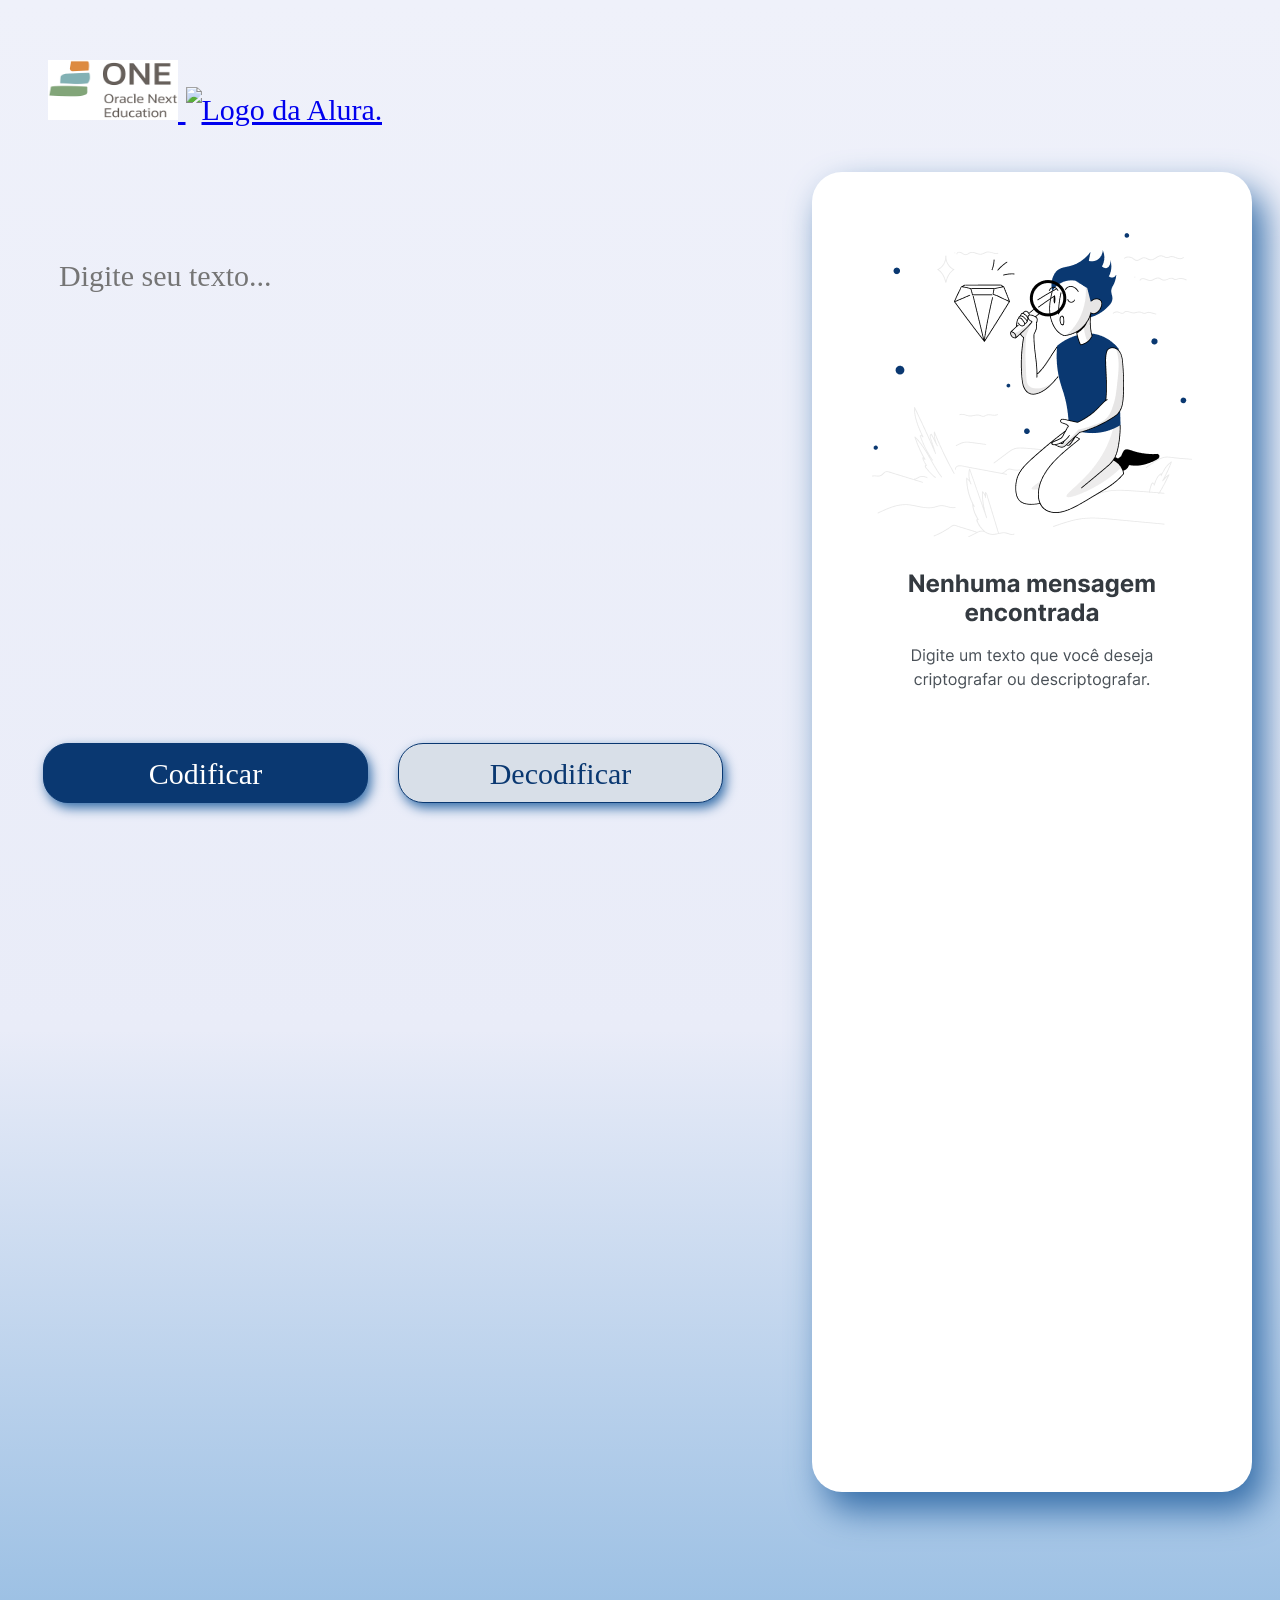
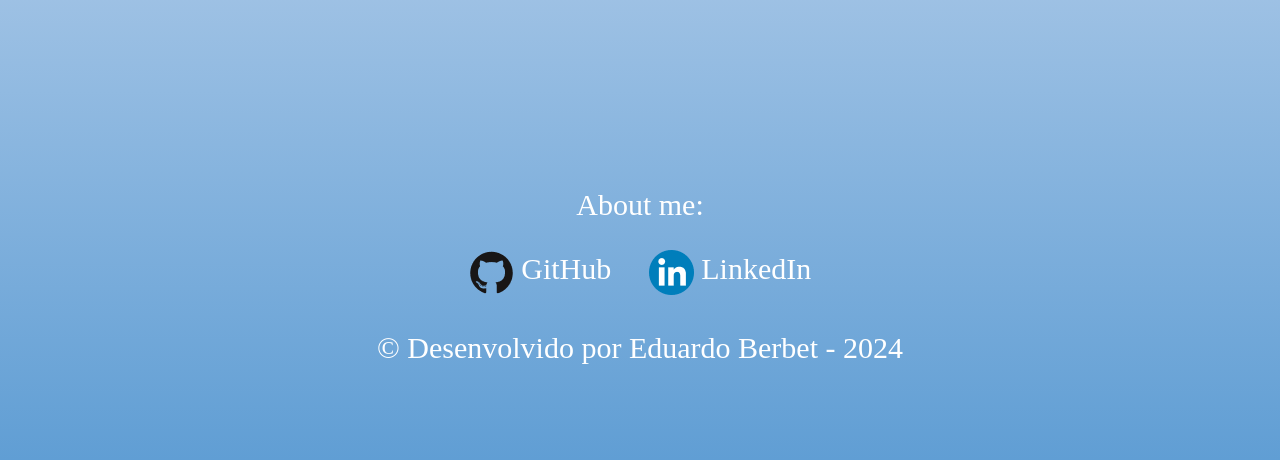
==== index.html @ 5dc01e23 "Add files via upload" ====
<!DOCTYPE html>
<html lang="pt-br">
    <head>
        <meta charset="UTF-8">
        <meta http-equiv="X-UA-Compatible" content="IE=edge">
        <meta name="viewport" content="width=device-width, initial-scale=1.0">
        <meta name="description" content="Codificador e decodificador de texto. Este site foi um challenge do programa ONE 
        (Oracle Next Education), Turma 6, desenvolvido para aprimorar os conhecimentos em lógica de programação, HTML, CSS e JavaScript.">


        <title>Codificador de texto</title>
        <link rel="icon" href="keys-icon.ico" type="image/x-icon">


        <link rel="stylesheet" href="css/reset.css">
        <link rel="stylesheet" href="css/style.css">

        <link rel="preconnect" href="https://fonts.googleapis.com">
        <link rel="preconnect" href="https://fonts.gstatic.com" crossorigin>
        <link href="https://fonts.googleapis.com/css2?family=Montserrat:wght@300&display=swap" rel="stylesheet">
    </head>

    <body>
        <header>
            <h1>
                <a href="index.html" title="Home">
                    <img src="img/oracle.png" alt="Logo da Oracle." width="130" height="60" id="logo">
                    <img src="img/logo-alura.png" alt="Logo da Alura." width="120" height="50" id="logo">
                </a>
            </h1>     
        </header>
        <main class="main">
            <section>
                <textarea class="input-texto" cols="40" rows="9" placeholder="Digite seu texto..."></textarea>

                <div class="informacao">
                    <ul class="mensagens-erro"></ul>
                </div>

                <div class="botoes">
                    <button type="button" class="btn-codificar">Codificar</button>
                    <button type="button" class="btn-decodificar">Decodificar</button>
                </div>
            </section>

            <section class="container">
                <textarea class="resultado" cols="16" rows="11" placeholder=" " readonly></textarea>
                <button type="button" class="invisivel btn-copiar">Copiar</button>
            </section>
        </main>

        <footer>
            <div class="redes">
                <p>About me: </p>
            
            <a href="https://github.com/eduberbet" title="Eduardo | GitHub" target="_blank">            
                <img src="img/logo-github.png" alt="Logo do GitHub em formato circular."
                width="45" height="45" id="github">
                GitHub
            </a>
             <a href="https://www.linkedin.com/in/eduberbet/" title="Eduardo Berbet de Alcantara | LinkedIn" target="_blank">
                <img src="img/logo-linkedin.png" alt="Logo do LinkedIn em formato circular"
                width="45" height="45" id="linkedin">
                LinkedIn
            </a>
            </div>
            
            <div class="credito">
                <p>&#169; Desenvolvido por Eduardo Berbet - 2024</p>
            </div>
        </footer>

        <script src="js/criptografia.js"></script>
        <script src="js/valida.js"></script>
        <script src="js/copiar.js"></script>
    </body>
</html>
---- css/style.css ----
*, footer {
    font-family: 'Comic Sans MS';
    font-weight: 300;
    font-size: 30px;
    line-height: 1.5;
}
body {
    background: linear-gradient(#eff1fa, #e9ecf8, #609ed4);
}
header {
    display: flex;
    flex-direction: column;
    margin: 40px 0 0 40px;
}
h1:hover {
    transition: 0.2s;
    opacity: 50%;
}
.main {
    display: flex;
    justify-content: space-around;
}
textarea {
    resize: none;
}
.input-texto {
    margin-top: 85px;
    margin-left: 15px;
    background-color: transparent;
    border-color: transparent;
    border-radius: 30px;
    padding: 0.5rem;
}
.informacao {
    margin-left: 15px;
}
.mensagens-erro li::before {
    content: url(../img/exclamation.png);
    width: 16px;
    height: 17px;
    vertical-align: middle;
}
.mensagens-erro li {
    font-size: 20px;
    margin-left: 25px;
}
.botoes {
    display: flex;
    flex-direction: row;
    margin-top: 57px;
    margin-left: 15px;
}
button {
    width: 325px;
    height: 60px;
    border: 1px solid #0a3871;
    border-radius: 25px;
    cursor: pointer;
    box-shadow: 3px 5px 12px #356ea9;
}
button:hover {
    transition: 0.5s;
    transform: scale(1.1);
    opacity: 80%;
}
.btn-codificar {
    background-color: #0a3871;
    color: white;
}
.btn-decodificar {
    margin-left: 30px;
    background-color: #d8dfe8;
    color: #0a3871;
}
.container {
    background-color: white;
    margin: 20px 0;
    border-radius: 30px;
    padding: 2rem;
    height: 40rem;
    text-align: center;
    box-shadow: 12px 18px 35px #356ea9;
}
.resultado {
    position: relative;
    border-color: transparent;
    border-radius: 30px;
    padding: 0.5rem;
}
.resultado:placeholder-shown {
    background-image: url(../img/resultado-bg.png);
    background-position: top;
    background-repeat: no-repeat;
}
.resultado:not(:placeholder-shown) {
    background-color: white;
}
.invisivel {
    display: none;
}
.btn-copiar {
    background-color: white;
    color: #0a3871;
}
footer {
    text-align: center;
    margin-top: 9rem;
    margin-bottom: 3rem;
}
.redes {
    display: inline;
    font-size: 20px;
    font-weight: bold;
    color: white;
}
.redes * {
    vertical-align: middle;
}
.redes p {
    margin-bottom: 15px;
}
.redes a {
    margin: 5px 15px;
    text-decoration: none;
    color: white;
}
.redes a:hover {
    transition: 0.5s;
    opacity: 70%;
    color: #0a3871;
}
.credito {
    font-size: 16px;
    font-weight: bold;
    color: white;
    margin-top: 15px;
}

@media screen and (max-width: 820px) {
    * {
        font-size: 20px;
    }
    header {
        display: block;
        margin: 35px 0 0 25px;
    }
    .main {
        display: inline;
        margin: 0 auto;
        text-align: center;
    }
    .input-texto {
        margin-top: 5rem;
        max-width: 80%;
        height: 20%;
    }
    .informacao {
        margin: 0 auto;
    }
    .mensagens-erro li {
        font-size: 18px;
        margin: 0 auto;
    }
    .botoes {
        display: inline;
        margin: 15px auto;
    }
    button {
        height: 50px;
        font-weight: bold;
    }
    button:hover {
        transition: 0.5;
        transform: none;
        opacity: 80%;
    }
    .btn-codificar, .btn-decodificar {
        width: 60%;
        margin: 15px auto;
    }
    .container {
        margin: 20px auto;
        width: 75%;
        height: 30%;
        padding: 1rem;
    }
    .resultado {
        width: 90%;
        height: 30%;
    }
    .resultado:placeholder-shown {
        background-image: url(../img/resultado-bg-mw480.png);
    }
    .btn-copiar {
        display: block;
        width: 80%;
        margin: 0 auto;
    }
    .invisivel {
        display: none;
    }
    footer {
        margin: 2rem auto;
    }
    .redes {
        font-size: 16px;
    }
    .redes p {
        margin-bottom: 10px;
    }
    .redes a {
        margin: 5px;
    }
    .credito {
        font-size: 14px;
        margin-top: 10px;
    }
}
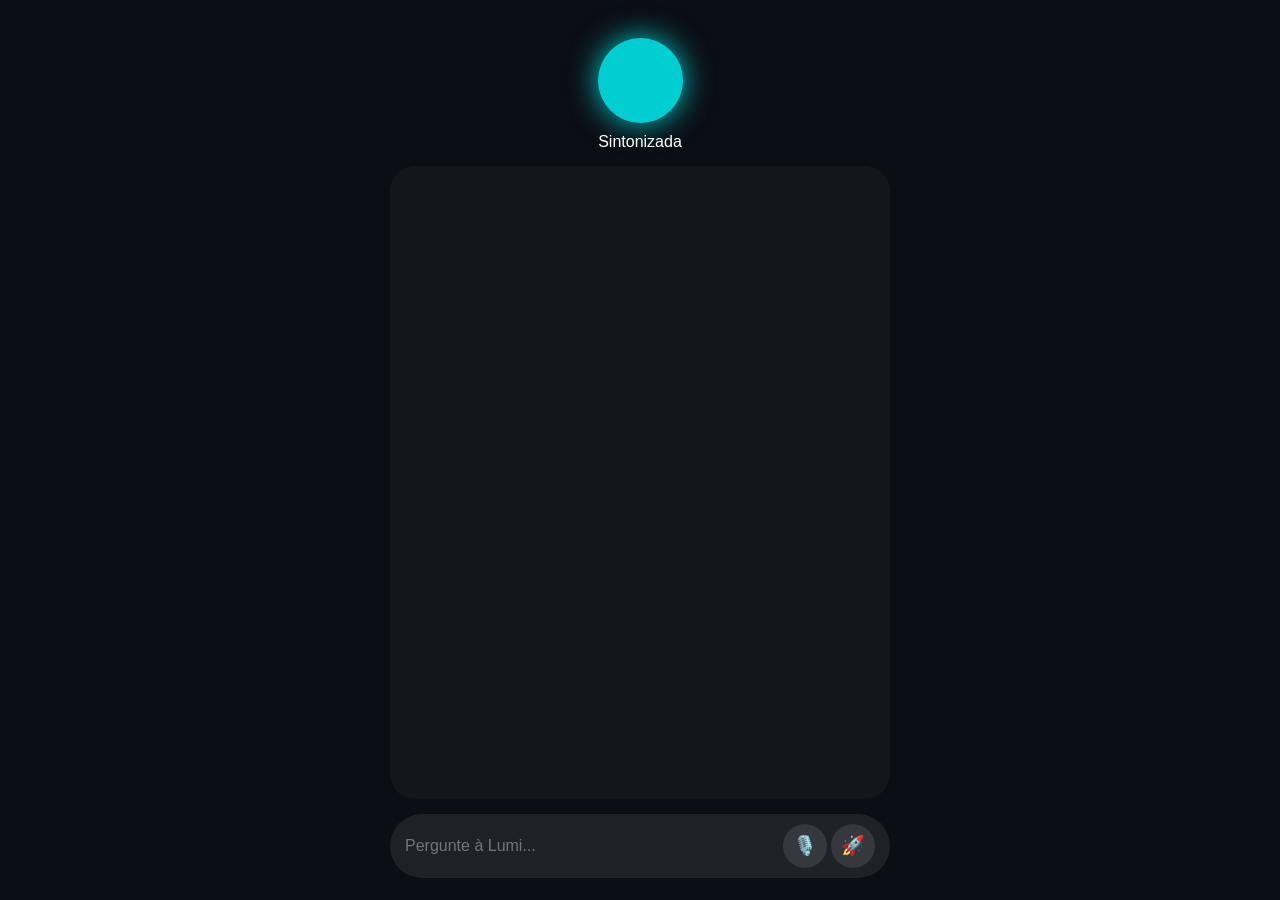
==== commit d921ed86: "Pocket Alpha 1.0" ====
--- a/index.html
+++ b/index.html
@@ -1,77 +1,37 @@
 <!DOCTYPE html>
 <html lang="pt-br">
-    <head>
-        <meta charset="UTF-8">
-        <meta http-equiv="X-UA-Compatible" content="IE=edge">
-        <meta name="viewport" content="width=device-width, initial-scale=1.0">
-        <meta name="description" content="Codificador e decodificador de texto. Este site foi um challenge do programa ONE 
-        (Oracle Next Education), Turma 6, desenvolvido para aprimorar os conhecimentos em lógica de programação, HTML, CSS e JavaScript.">
-
-
-        <title>Codificador de texto</title>
-        <link rel="icon" href="keys-icon.ico" type="image/x-icon">
-
-
-        <link rel="stylesheet" href="css/reset.css">
-        <link rel="stylesheet" href="css/style.css">
-
-        <link rel="preconnect" href="https://fonts.googleapis.com">
-        <link rel="preconnect" href="https://fonts.gstatic.com" crossorigin>
-        <link href="https://fonts.googleapis.com/css2?family=Montserrat:wght@300&display=swap" rel="stylesheet">
-    </head>
-
-    <body>
-        <header>
-            <h1>
-                <a href="index.html" title="Home">
-                    <img src="img/oracle.png" alt="Logo da Oracle." width="130" height="60" id="logo">
-                    <img src="img/logo-alura.png" alt="Logo da Alura." width="120" height="50" id="logo">
-                </a>
-            </h1>     
+<head>
+    <meta charset="UTF-8">
+    <meta name="viewport" content="width=device-width, initial-scale=1.0, maximum-scale=1.0, user-scalable=no">
+    <title>LUMI - Pinky Gold 5.2</title>
+    <link rel="stylesheet" href="style.css">
+</head>
+<body>
+    <div id="app">
+        <header id="lumi-header">
+            <div id="lumi-focus" class="lumi-off"></div>
+            <p id="lumi-status">Sintonizando...</p>
         </header>
-        <main class="main">
-            <section>
-                <textarea class="input-texto" cols="40" rows="9" placeholder="Digite seu texto..."></textarea>
-
-                <div class="informacao">
-                    <ul class="mensagens-erro"></ul>
-                </div>
-
-                <div class="botoes">
-                    <button type="button" class="btn-codificar">Codificar</button>
-                    <button type="button" class="btn-decodificar">Decodificar</button>
-                </div>
-            </section>
-
-            <section class="container">
-                <textarea class="resultado" cols="16" rows="11" placeholder=" " readonly></textarea>
-                <button type="button" class="invisivel btn-copiar">Copiar</button>
-            </section>
+        
+        <main id="chat-container">
+            <div id="messages"></div>
         </main>
 
-        <footer>
-            <div class="redes">
-                <p>About me: </p>
+        <footer class="input-area">
+            <input type="text" id="user-input" placeholder="Pergunte à Lumi..." autocomplete="off">
             
-            <a href="https://github.com/eduberbet" title="Eduardo | GitHub" target="_blank">            
-                <img src="img/logo-github.png" alt="Logo do GitHub em formato circular."
-                width="45" height="45" id="github">
-                GitHub
-            </a>
-             <a href="https://www.linkedin.com/in/eduberbet/" title="Eduardo Berbet de Alcantara | LinkedIn" target="_blank">
-                <img src="img/logo-linkedin.png" alt="Logo do LinkedIn em formato circular"
-                width="45" height="45" id="linkedin">
-                LinkedIn
-            </a>
+            <div class="botoes-acao" id="group-normal">
+                <button id="stt-btn" title="Segure para falar">🎙️</button>
+                <button id="send-btn" title="Enviar texto">🚀</button>
             </div>
-            
-            <div class="credito">
-                <p>&#169; Desenvolvido por Eduardo Berbet - 2024</p>
+
+            <div class="botoes-acao" id="group-speed" style="display: none;">
+                <button id="slow-btn" title="Mais lento">🐢</button>
+                <button id="fast-btn" title="Mais rápido">⚡</button>
             </div>
         </footer>
-
-        <script src="js/criptografia.js"></script>
-        <script src="js/valida.js"></script>
-        <script src="js/copiar.js"></script>
-    </body>
+    </div>
+    <script src="cerebro.js"></script>
+    <script src="script.js"></script>
+</body>
 </html>
--- a/style.css
+++ b/style.css
@@ -0,0 +1,99 @@
+:root {
+    --lumi-turquesa: #00ced1;
+    --lumi-purple: #d199ff;
+    --lumi-red: #ff6666;
+}
+
+* { box-sizing: border-box; margin: 0; padding: 0; font-family: 'Segoe UI', sans-serif; }
+
+body {
+    background-color: #0b0e14;
+    color: white;
+    height: 100vh;
+    display: flex;
+    justify-content: center;
+    align-items: center;
+    overflow: hidden;
+}
+
+#app {
+    width: 95%;
+    max-width: 500px;
+    height: 95vh;
+    display: flex;
+    flex-direction: column;
+}
+
+#lumi-header { flex-shrink: 0; text-align: center; padding: 15px 0; }
+#lumi-focus {
+    width: 85px; height: 85px; border-radius: 50%;
+    margin: 0 auto 10px;
+    transition: all 0.5s cubic-bezier(0.4, 0, 0.2, 1);
+}
+
+.lumi-off { background: #222; opacity: 0.5; }
+.lumi-idle { background: var(--lumi-turquesa); box-shadow: 0 0 30px var(--lumi-turquesa); }
+.lumi-captando { background: #fff; box-shadow: 0 0 40px #fff; animation: pulsar 1.2s infinite; }
+.lumi-acolhimento { background: var(--lumi-purple); box-shadow: 0 0 35px var(--lumi-purple); }
+.lumi-drible { background: var(--lumi-red); box-shadow: 0 0 35px var(--lumi-red); }
+
+@keyframes pulsar { 0%, 100% { transform: scale(1); } 50% { transform: scale(1.08); } }
+
+#chat-container {
+    flex: 1;
+    background: rgba(255, 255, 255, 0.03);
+    border-radius: 25px;
+    margin-bottom: 15px;
+    display: flex;
+    flex-direction: column;
+    overflow: hidden;
+}
+
+#messages {
+    flex: 1;
+    overflow-y: auto;
+    padding: 20px;
+    display: flex;
+    flex-direction: column;
+    gap: 15px;
+}
+
+#messages::-webkit-scrollbar { width: 4px; }
+#messages::-webkit-scrollbar-thumb { background: rgba(255,255,255,0.1); border-radius: 10px; }
+
+.dica-lumi {
+    padding: 14px 18px;
+    background: rgba(255, 255, 255, 0.05);
+    border-left: 4px solid var(--lumi-turquesa);
+    border-radius: 4px 20px 20px 4px;
+    max-width: 85%;
+    line-height: 1.6;
+}
+
+.msg-temp { border-left-color: var(--lumi-purple); font-style: italic; }
+
+.input-area {
+    background: rgba(255, 255, 255, 0.08);
+    padding: 10px 15px;
+    border-radius: 40px;
+    display: flex;
+    align-items: center;
+    gap: 10px;
+}
+
+#user-input { flex: 1; background: transparent; border: none; color: white; outline: none; font-size: 1rem; }
+
+button {
+    width: 44px; height: 44px; border-radius: 50%; border: none;
+    cursor: pointer; background: rgba(255, 255, 255, 0.1);
+    color: white; font-size: 1.2rem; transition: 0.3s;
+}
+
+/* Bug 4: Botão agora cresce e pulsa em lilás ao gravar */
+.btn-active { 
+    background: var(--lumi-purple) !important; 
+    transform: scale(1.2);
+    animation: pulsar-btn 1s infinite;
+}
+
+@keyframes pulsar-btn { 0%, 100% { box-shadow: 0 0 0px var(--lumi-purple); } 50% { box-shadow: 0 0 20px var(--lumi-purple); } }
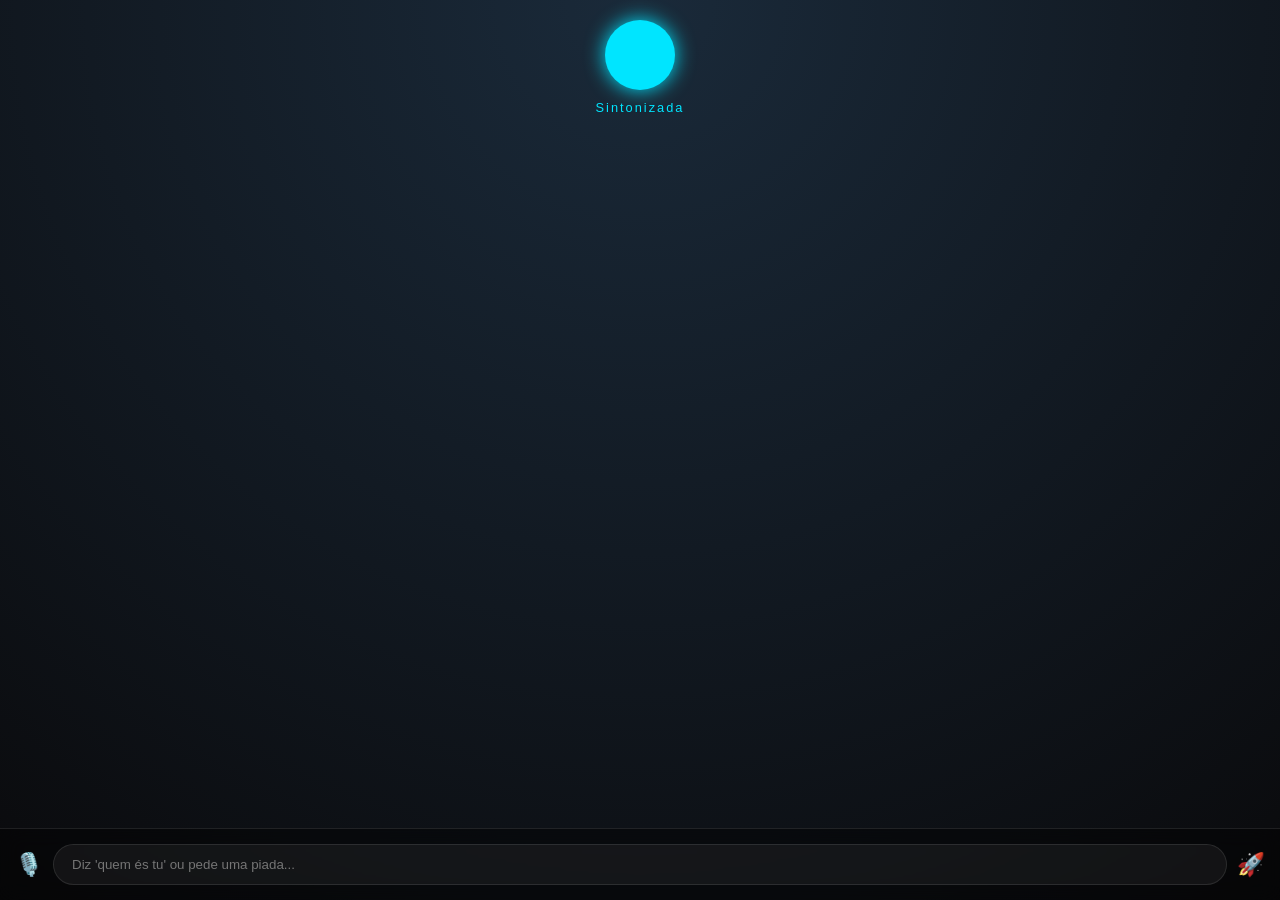
==== commit 30e8524d: "Versão Rocket" ====
--- a/index.html
+++ b/index.html
@@ -3,34 +3,28 @@
 <head>
     <meta charset="UTF-8">
     <meta name="viewport" content="width=device-width, initial-scale=1.0, maximum-scale=1.0, user-scalable=no">
-    <title>LUMI - Pinky Gold 5.2</title>
+    <title>LUMI Rocket 🚀</title>
+    <link rel="icon" href="https://fav.farm/🚀" />
     <link rel="stylesheet" href="style.css">
 </head>
 <body>
     <div id="app">
         <header id="lumi-header">
-            <div id="lumi-focus" class="lumi-off"></div>
-            <p id="lumi-status">Sintonizando...</p>
+            <div id="lumi-focus" class="lumi-idle"></div>
+            <p id="lumi-status">Sintonizada</p>
         </header>
         
         <main id="chat-container">
-            <div id="messages"></div>
+            <div id="messages-wrapper"></div>
         </main>
 
         <footer class="input-area">
-            <input type="text" id="user-input" placeholder="Pergunte à Lumi..." autocomplete="off">
-            
-            <div class="botoes-acao" id="group-normal">
-                <button id="stt-btn" title="Segure para falar">🎙️</button>
-                <button id="send-btn" title="Enviar texto">🚀</button>
-            </div>
-
-            <div class="botoes-acao" id="group-speed" style="display: none;">
-                <button id="slow-btn" title="Mais lento">🐢</button>
-                <button id="fast-btn" title="Mais rápido">⚡</button>
-            </div>
+            <button id="stt-btn" title="Segure para falar">🎙️</button>
+            <input type="text" id="user-input" placeholder="Diz 'quem és tu' ou pede uma piada..." autocomplete="off">
+            <button id="send-btn" title="Enviar texto">🚀</button>
         </footer>
     </div>
+
     <script src="cerebro.js"></script>
     <script src="script.js"></script>
 </body>
--- a/style.css
+++ b/style.css
@@ -1,99 +1,106 @@
 :root {
-    --lumi-turquesa: #00ced1;
-    --lumi-purple: #d199ff;
-    --lumi-red: #ff6666;
+    --lumi-blue: #00e5ff;
+    --lumi-purple: #b388ff;
+    --lumi-bg: #0a0a0c;
 }
 
 * { box-sizing: border-box; margin: 0; padding: 0; font-family: 'Segoe UI', sans-serif; }
 
 body {
-    background-color: #0b0e14;
-    color: white;
-    height: 100vh;
-    display: flex;
-    justify-content: center;
-    align-items: center;
-    overflow: hidden;
+    background: radial-gradient(circle at top, #1a2a3a 0%, var(--lumi-bg) 100%);
+    color: white; 
+    height: 100vh; 
+    overflow: hidden; /* Trava a página para não rolar o fundo */
 }
 
-#app {
-    width: 95%;
-    max-width: 500px;
-    height: 95vh;
-    display: flex;
-    flex-direction: column;
+#app { 
+    display: flex; 
+    flex-direction: column; 
+    height: 100vh; 
 }
 
-#lumi-header { flex-shrink: 0; text-align: center; padding: 15px 0; }
-#lumi-focus {
-    width: 85px; height: 85px; border-radius: 50%;
-    margin: 0 auto 10px;
-    transition: all 0.5s cubic-bezier(0.4, 0, 0.2, 1);
+#lumi-header { 
+    flex: 0 0 auto; 
+    text-align: center; 
+    padding: 20px 0; 
 }
 
-.lumi-off { background: #222; opacity: 0.5; }
-.lumi-idle { background: var(--lumi-turquesa); box-shadow: 0 0 30px var(--lumi-turquesa); }
-.lumi-captando { background: #fff; box-shadow: 0 0 40px #fff; animation: pulsar 1.2s infinite; }
-.lumi-acolhimento { background: var(--lumi-purple); box-shadow: 0 0 35px var(--lumi-purple); }
-.lumi-drible { background: var(--lumi-red); box-shadow: 0 0 35px var(--lumi-red); }
-
-@keyframes pulsar { 0%, 100% { transform: scale(1); } 50% { transform: scale(1.08); } }
-
-#chat-container {
-    flex: 1;
-    background: rgba(255, 255, 255, 0.03);
-    border-radius: 25px;
-    margin-bottom: 15px;
-    display: flex;
-    flex-direction: column;
-    overflow: hidden;
+#lumi-focus { 
+    width: 70px; height: 70px; 
+    border-radius: 50%; 
+    margin: 0 auto 10px; 
+    transition: 0.4s; 
 }
 
-#messages {
-    flex: 1;
-    overflow-y: auto;
-    padding: 20px;
-    display: flex;
-    flex-direction: column;
-    gap: 15px;
+.lumi-idle { background: var(--lumi-blue); box-shadow: 0 0 20px var(--lumi-blue); }
+.lumi-proc { background: #fff; animation: pulsar 1s infinite; }
+.lumi-captando { background: var(--lumi-purple); box-shadow: 0 0 20px var(--lumi-purple); }
+
+#lumi-status { font-size: 0.8rem; color: var(--lumi-blue); letter-spacing: 2px; }
+
+#chat-container { 
+    flex: 1; 
+    overflow-y: auto; 
+    padding: 10px 20px; 
+    display: flex; 
+    flex-direction: column; 
 }
 
-#messages::-webkit-scrollbar { width: 4px; }
-#messages::-webkit-scrollbar-thumb { background: rgba(255,255,255,0.1); border-radius: 10px; }
-
-.dica-lumi {
-    padding: 14px 18px;
-    background: rgba(255, 255, 255, 0.05);
-    border-left: 4px solid var(--lumi-turquesa);
-    border-radius: 4px 20px 20px 4px;
-    max-width: 85%;
-    line-height: 1.6;
+#messages-wrapper { 
+    display: flex; 
+    flex-direction: column; 
+    gap: 12px; 
 }
 
-.msg-temp { border-left-color: var(--lumi-purple); font-style: italic; }
-
-.input-area {
-    background: rgba(255, 255, 255, 0.08);
-    padding: 10px 15px;
-    border-radius: 40px;
-    display: flex;
-    align-items: center;
-    gap: 10px;
+.bubble { 
+    max-width: 80%; 
+    padding: 12px 16px; 
+    border-radius: 18px; 
+    font-size: 0.95rem; 
+    line-height: 1.4; 
+    animation: fadeIn 0.3s ease; 
 }
 
-#user-input { flex: 1; background: transparent; border: none; color: white; outline: none; font-size: 1rem; }
-
-button {
-    width: 44px; height: 44px; border-radius: 50%; border: none;
-    cursor: pointer; background: rgba(255, 255, 255, 0.1);
-    color: white; font-size: 1.2rem; transition: 0.3s;
+.msg-user { 
+    align-self: flex-end; 
+    background: rgba(255, 255, 255, 0.1); 
+    border-bottom-right-radius: 4px; 
 }
 
-/* Bug 4: Botão agora cresce e pulsa em lilás ao gravar */
-.btn-active { 
-    background: var(--lumi-purple) !important; 
-    transform: scale(1.2);
-    animation: pulsar-btn 1s infinite;
+.msg-lumi { 
+    align-self: flex-start; 
+    background: rgba(0, 229, 255, 0.1); 
+    border-bottom-left-radius: 4px; 
+    border: 1px solid var(--lumi-blue); 
 }
 
-@keyframes pulsar-btn { 0%, 100% { box-shadow: 0 0 0px var(--lumi-purple); } 50% { box-shadow: 0 0 20px var(--lumi-purple); } }+.input-area { 
+    flex: 0 0 auto; 
+    background: rgba(0, 0, 0, 0.4); 
+    backdrop-filter: blur(10px); 
+    padding: 15px; 
+    display: flex; 
+    gap: 10px; 
+    border-top: 1px solid rgba(255, 255, 255, 0.1); 
+}
+
+#user-input { 
+    flex: 1; 
+    background: rgba(255, 255, 255, 0.05); 
+    border: 1px solid rgba(255, 255, 255, 0.1); 
+    padding: 12px 18px; 
+    border-radius: 25px; 
+    color: white; 
+    outline: none; 
+}
+
+button { 
+    background: none; 
+    border: none; 
+    cursor: pointer; 
+    font-size: 1.4rem; 
+    color: white; 
+}
+
+@keyframes pulsar { 0%, 100% { transform: scale(1); } 50% { transform: scale(1.05); opacity: 0.8; } }
+@keyframes fadeIn { from { opacity: 0; transform: translateY(5px); } to { opacity: 1; transform: translateY(0); } }
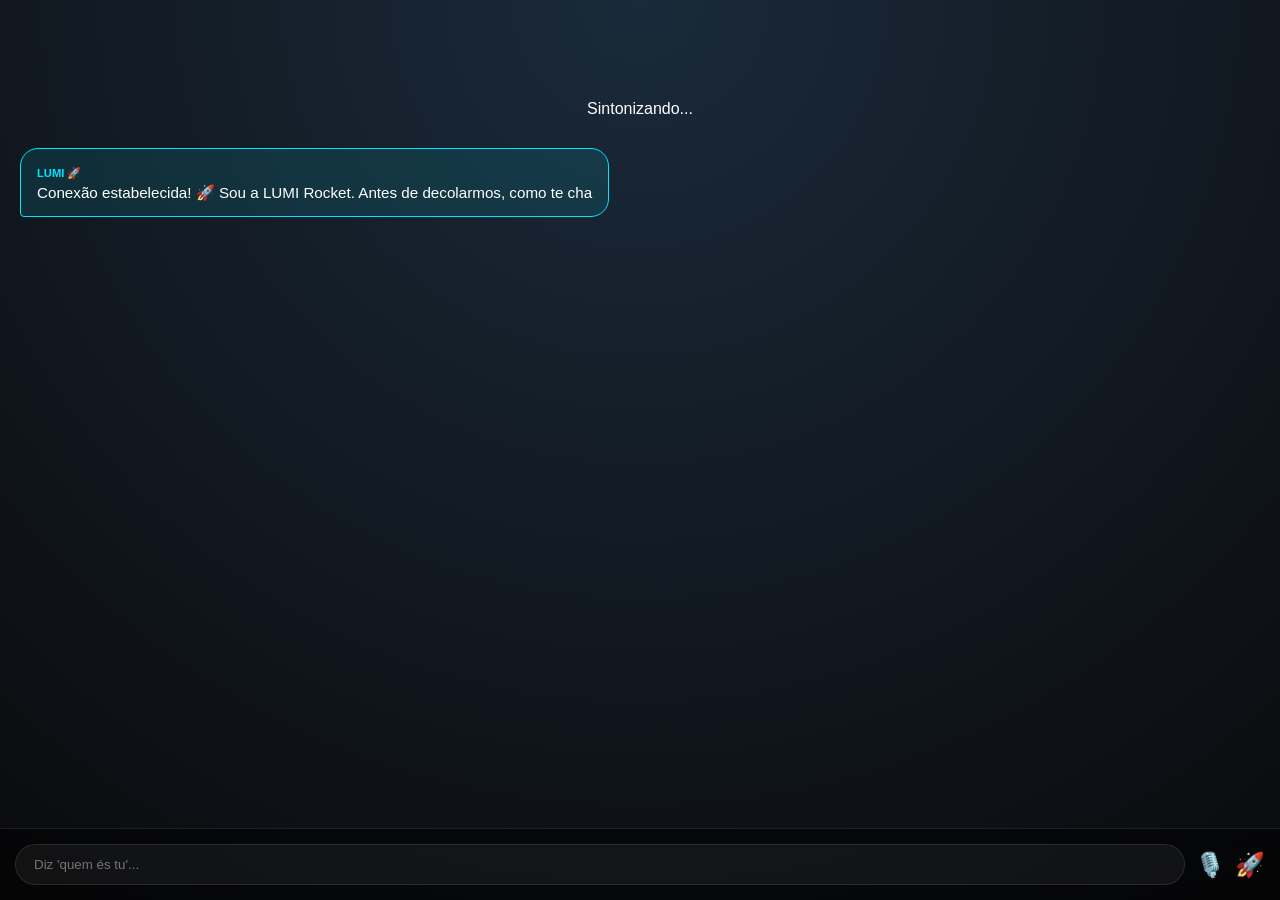
==== commit 0ee59273: "LUMI Rocket 2.9" ====
--- a/index.html
+++ b/index.html
@@ -3,15 +3,35 @@
 <head>
     <meta charset="UTF-8">
     <meta name="viewport" content="width=device-width, initial-scale=1.0, maximum-scale=1.0, user-scalable=no">
-    <title>LUMI Rocket 🚀</title>
-    <link rel="icon" href="https://fav.farm/🚀" />
+    <title>LUMI Rocket - Canaveral Edition</title>
     <link rel="stylesheet" href="style.css">
+    <style>
+        /* Estilos rápidos para os novos controles de velocidade */
+        .botoes-acao {
+            display: flex;
+            gap: 10px;
+            align-items: center;
+        }
+        #group-speed {
+            background: rgba(0, 206, 209, 0.1);
+            padding: 5px 15px;
+            border-radius: 20px;
+            border: 1px solid var(--lumi-turquesa);
+        }
+        .speed-label {
+            font-size: 0.7rem;
+            color: var(--lumi-turquesa);
+            text-transform: uppercase;
+            letter-spacing: 1px;
+            font-weight: bold;
+        }
+    </style>
 </head>
 <body>
     <div id="app">
         <header id="lumi-header">
-            <div id="lumi-focus" class="lumi-idle"></div>
-            <p id="lumi-status">Sintonizada</p>
+            <div id="lumi-focus" class="lumi-off"></div>
+            <p id="lumi-status">Sintonizando...</p>
         </header>
         
         <main id="chat-container">
@@ -19,13 +39,31 @@
         </main>
 
         <footer class="input-area">
-            <button id="stt-btn" title="Segure para falar">🎙️</button>
-            <input type="text" id="user-input" placeholder="Diz 'quem és tu' ou pede uma piada..." autocomplete="off">
-            <button id="send-btn" title="Enviar texto">🚀</button>
+            <input type="text" id="user-input" placeholder="Diz 'quem és tu'..." autocomplete="off">
+            
+            <div class="botoes-acao" id="group-normal">
+                <button id="stt-btn" title="Segure para falar">
+                    <span aria-hidden="true">🎙️</span>
+                </button>
+                <button id="send-btn" title="Enviar texto">
+                    <span aria-hidden="true">🚀</span>
+                </button>
+            </div>
+
+            <div class="botoes-acao" id="group-speed" style="display: none;">
+                <button id="slow-btn" title="Mais lento">
+                    <span aria-hidden="true">🐢</span>
+                </button>
+                <span class="speed-label">Voz</span>
+                <button id="fast-btn" title="Mais rápido">
+                    <span aria-hidden="true">⚡</span>
+                </button>
+            </div>
         </footer>
     </div>
 
+    <script src="database.js"></script>
     <script src="cerebro.js"></script>
-    <script src="script.js"></script>
+    <script src="script.js"></script> 
 </body>
 </html>
--- a/style.css
+++ b/style.css
@@ -8,99 +8,27 @@
 
 body {
     background: radial-gradient(circle at top, #1a2a3a 0%, var(--lumi-bg) 100%);
-    color: white; 
-    height: 100vh; 
-    overflow: hidden; /* Trava a página para não rolar o fundo */
+    color: white; height: 100vh; overflow: hidden;
 }
 
-#app { 
-    display: flex; 
-    flex-direction: column; 
-    height: 100vh; 
-}
+#app { display: flex; flex-direction: column; height: 100vh; }
 
-#lumi-header { 
-    flex: 0 0 auto; 
-    text-align: center; 
-    padding: 20px 0; 
-}
-
-#lumi-focus { 
-    width: 70px; height: 70px; 
-    border-radius: 50%; 
-    margin: 0 auto 10px; 
-    transition: 0.4s; 
-}
-
+#lumi-header { flex: 0 0 auto; text-align: center; padding: 20px 0; }
+#lumi-focus { width: 70px; height: 70px; border-radius: 50%; margin: 0 auto 10px; transition: 0.4s; }
 .lumi-idle { background: var(--lumi-blue); box-shadow: 0 0 20px var(--lumi-blue); }
 .lumi-proc { background: #fff; animation: pulsar 1s infinite; }
-.lumi-captando { background: var(--lumi-purple); box-shadow: 0 0 20px var(--lumi-purple); }
 
-#lumi-status { font-size: 0.8rem; color: var(--lumi-blue); letter-spacing: 2px; }
+#chat-container { flex: 1; overflow-y: auto; padding: 10px 20px; display: flex; flex-direction: column; }
+#messages-wrapper { display: flex; flex-direction: column; gap: 12px; }
 
-#chat-container { 
-    flex: 1; 
-    overflow-y: auto; 
-    padding: 10px 20px; 
-    display: flex; 
-    flex-direction: column; 
-}
+.bubble { max-width: 80%; padding: 12px 16px; border-radius: 18px; font-size: 0.95rem; line-height: 1.4; animation: fadeIn 0.3s ease; }
+.msg-user { align-self: flex-end; background: rgba(255, 255, 255, 0.1); border-bottom-right-radius: 4px; }
+.msg-lumi { align-self: flex-start; background: rgba(0, 229, 255, 0.1); border-bottom-left-radius: 4px; border: 1px solid var(--lumi-blue); }
+.msg-lumi strong { color: var(--lumi-blue); font-size: 0.7rem; }
 
-#messages-wrapper { 
-    display: flex; 
-    flex-direction: column; 
-    gap: 12px; 
-}
-
-.bubble { 
-    max-width: 80%; 
-    padding: 12px 16px; 
-    border-radius: 18px; 
-    font-size: 0.95rem; 
-    line-height: 1.4; 
-    animation: fadeIn 0.3s ease; 
-}
-
-.msg-user { 
-    align-self: flex-end; 
-    background: rgba(255, 255, 255, 0.1); 
-    border-bottom-right-radius: 4px; 
-}
-
-.msg-lumi { 
-    align-self: flex-start; 
-    background: rgba(0, 229, 255, 0.1); 
-    border-bottom-left-radius: 4px; 
-    border: 1px solid var(--lumi-blue); 
-}
-
-.input-area { 
-    flex: 0 0 auto; 
-    background: rgba(0, 0, 0, 0.4); 
-    backdrop-filter: blur(10px); 
-    padding: 15px; 
-    display: flex; 
-    gap: 10px; 
-    border-top: 1px solid rgba(255, 255, 255, 0.1); 
-}
-
-#user-input { 
-    flex: 1; 
-    background: rgba(255, 255, 255, 0.05); 
-    border: 1px solid rgba(255, 255, 255, 0.1); 
-    padding: 12px 18px; 
-    border-radius: 25px; 
-    color: white; 
-    outline: none; 
-}
-
-button { 
-    background: none; 
-    border: none; 
-    cursor: pointer; 
-    font-size: 1.4rem; 
-    color: white; 
-}
+.input-area { flex: 0 0 auto; background: rgba(0, 0, 0, 0.5); backdrop-filter: blur(10px); padding: 15px; display: flex; gap: 10px; border-top: 1px solid rgba(255,255,255,0.1); }
+#user-input { flex: 1; background: rgba(255, 255, 255, 0.05); border: 1px solid rgba(255,255,255,0.1); padding: 12px 18px; border-radius: 25px; color: white; outline: none; }
+button { background: none; border: none; cursor: pointer; font-size: 1.5rem; color: white; }
 
 @keyframes pulsar { 0%, 100% { transform: scale(1); } 50% { transform: scale(1.05); opacity: 0.8; } }
 @keyframes fadeIn { from { opacity: 0; transform: translateY(5px); } to { opacity: 1; transform: translateY(0); } }
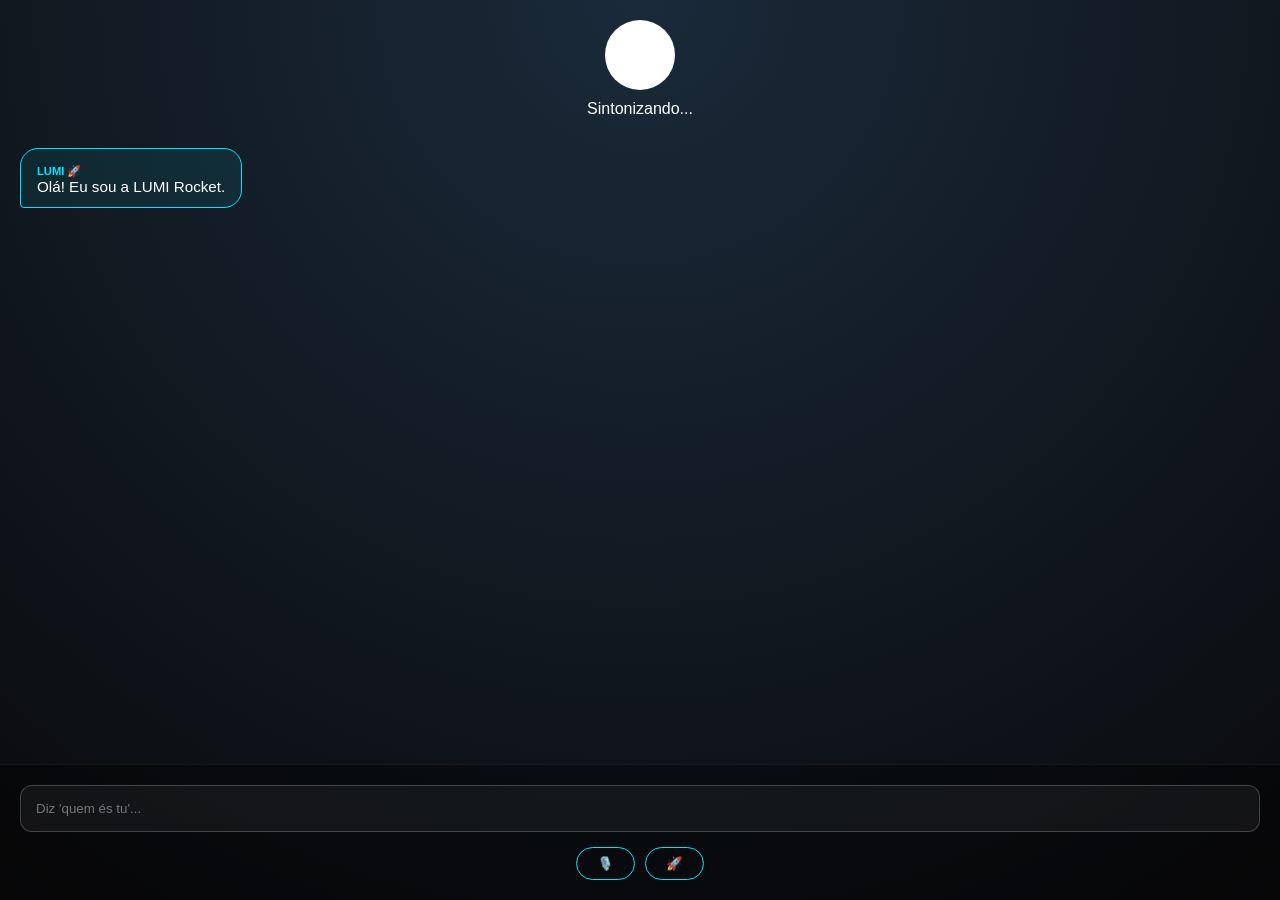
==== commit ca566c89: "Beta 4.0" ====
--- a/index.html
+++ b/index.html
@@ -61,9 +61,8 @@
             </div>
         </footer>
     </div>
-
-    <script src="database.js"></script>
+    
+    <script src="script.js"></script> 
     <script src="cerebro.js"></script>
-    <script src="script.js"></script> 
 </body>
 </html>
--- a/style.css
+++ b/style.css
@@ -1,34 +1,37 @@
 :root {
     --lumi-blue: #00e5ff;
-    --lumi-purple: #b388ff;
+    --lumi-turquesa: #00ced1;
     --lumi-bg: #0a0a0c;
 }
 
 * { box-sizing: border-box; margin: 0; padding: 0; font-family: 'Segoe UI', sans-serif; }
+body { background: radial-gradient(circle at top, #1a2a3a 0%, var(--lumi-bg) 100%); color: white; height: 100vh; overflow: hidden; }
+#app { display: flex; flex-direction: column; height: 100vh; }
+#lumi-header { text-align: center; padding: 20px 0; }
+#lumi-focus { width: 70px; height: 70px; border-radius: 50%; margin: 0 auto 10px; transition: 0.4s; }
 
-body {
-    background: radial-gradient(circle at top, #1a2a3a 0%, var(--lumi-bg) 100%);
-    color: white; height: 100vh; overflow: hidden;
+/* ESTADOS DO FOCO */
+.lumi-off { background: #333; box-shadow: inset 0 0 10px #000; }
+.lumi-idle { background: var(--lumi-blue); box-shadow: 0 0 25px var(--lumi-blue); }
+.lumi-proc { background: #fff; animation: pulsar 1s infinite; }
+
+@keyframes pulsar { 
+    0% { transform: scale(1); box-shadow: 0 0 0px #fff; }
+    50% { transform: scale(1.05); box-shadow: 0 0 30px #fff; }
+    100% { transform: scale(1); box-shadow: 0 0 0px #fff; }
 }
-
-#app { display: flex; flex-direction: column; height: 100vh; }
-
-#lumi-header { flex: 0 0 auto; text-align: center; padding: 20px 0; }
-#lumi-focus { width: 70px; height: 70px; border-radius: 50%; margin: 0 auto 10px; transition: 0.4s; }
-.lumi-idle { background: var(--lumi-blue); box-shadow: 0 0 20px var(--lumi-blue); }
-.lumi-proc { background: #fff; animation: pulsar 1s infinite; }
 
 #chat-container { flex: 1; overflow-y: auto; padding: 10px 20px; display: flex; flex-direction: column; }
 #messages-wrapper { display: flex; flex-direction: column; gap: 12px; }
+.bubble { max-width: 80%; padding: 12px 16px; border-radius: 18px; font-size: 0.95rem; animation: fadeIn 0.3s ease; }
+.msg-user { align-self: flex-end; background: rgba(255, 255, 255, 0.1); border-bottom-right-radius: 4px; }
+.msg-lumi { align-self: flex-start; background: rgba(0, 229, 255, 0.08); border: 1px solid var(--lumi-blue); border-bottom-left-radius: 4px; }
+.msg-lumi strong { color: var(--lumi-blue); font-size: 0.7rem; text-transform: uppercase; }
 
-.bubble { max-width: 80%; padding: 12px 16px; border-radius: 18px; font-size: 0.95rem; line-height: 1.4; animation: fadeIn 0.3s ease; }
-.msg-user { align-self: flex-end; background: rgba(255, 255, 255, 0.1); border-bottom-right-radius: 4px; }
-.msg-lumi { align-self: flex-start; background: rgba(0, 229, 255, 0.1); border-bottom-left-radius: 4px; border: 1px solid var(--lumi-blue); }
-.msg-lumi strong { color: var(--lumi-blue); font-size: 0.7rem; }
+.input-area { background: rgba(0,0,0,0.4); padding: 20px; display: flex; flex-direction: column; gap: 15px; border-top: 1px solid rgba(255,255,255,0.05); }
+#user-input { background: rgba(255,255,255,0.05); border: 1px solid rgba(255,255,255,0.2); padding: 15px; border-radius: 12px; color: white; width: 100%; outline: none; }
+#user-input:focus { border-color: var(--lumi-blue); }
 
-.input-area { flex: 0 0 auto; background: rgba(0, 0, 0, 0.5); backdrop-filter: blur(10px); padding: 15px; display: flex; gap: 10px; border-top: 1px solid rgba(255,255,255,0.1); }
-#user-input { flex: 1; background: rgba(255, 255, 255, 0.05); border: 1px solid rgba(255,255,255,0.1); padding: 12px 18px; border-radius: 25px; color: white; outline: none; }
-button { background: none; border: none; cursor: pointer; font-size: 1.5rem; color: white; }
-
-@keyframes pulsar { 0%, 100% { transform: scale(1); } 50% { transform: scale(1.05); opacity: 0.8; } }
-@keyframes fadeIn { from { opacity: 0; transform: translateY(5px); } to { opacity: 1; transform: translateY(0); } }+.botoes-acao { display: flex; gap: 10px; justify-content: center; }
+button { background: none; border: 1px solid var(--lumi-blue); color: var(--lumi-blue); padding: 8px 20px; border-radius: 20px; cursor: pointer; transition: 0.3s; }
+button:hover { background: var(--lumi-blue); color: black; }
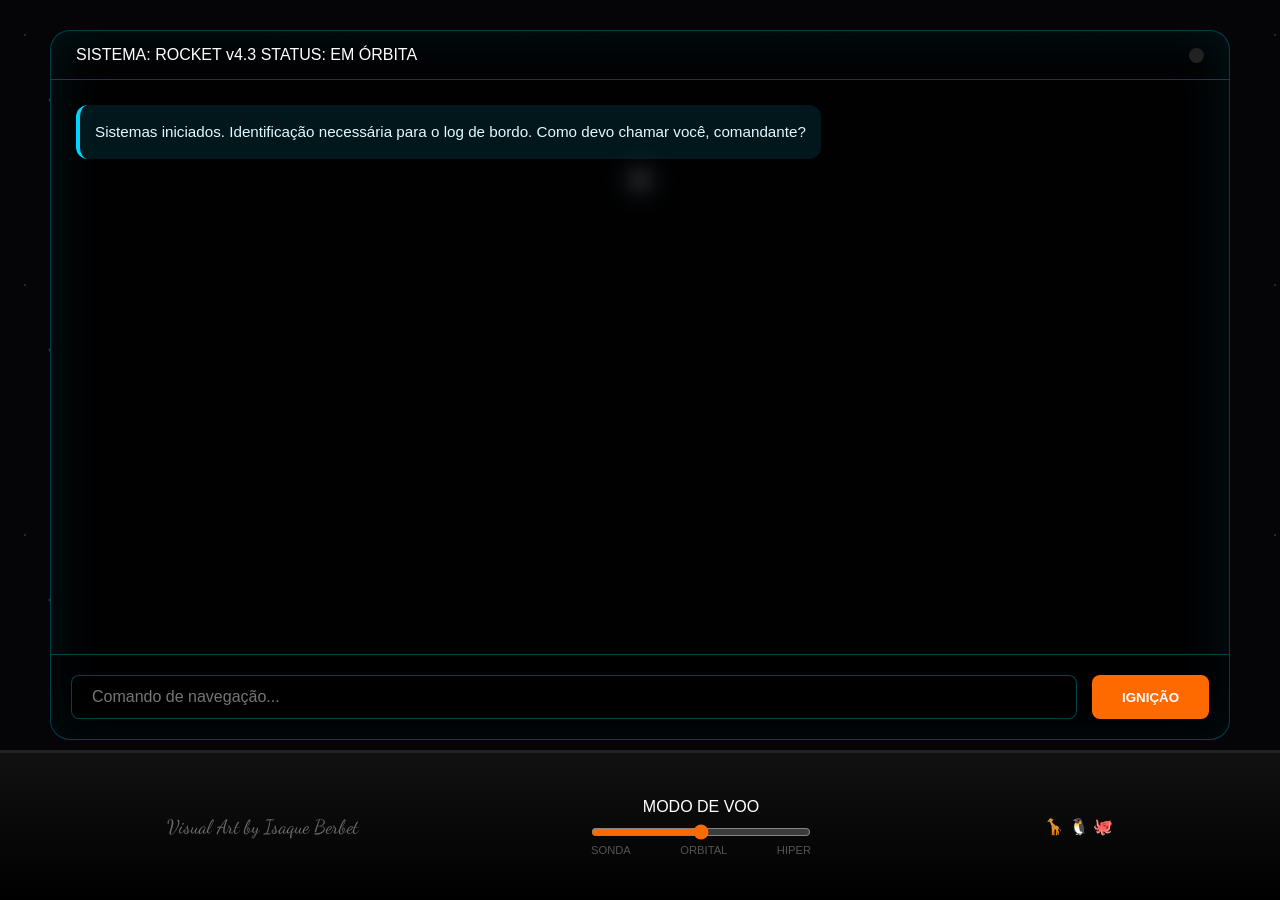
==== commit 3e90de2c: "Versão 4.3 ainda pra debugar" ====
--- a/index.html
+++ b/index.html
@@ -2,67 +2,63 @@
 <html lang="pt-br">
 <head>
     <meta charset="UTF-8">
-    <meta name="viewport" content="width=device-width, initial-scale=1.0, maximum-scale=1.0, user-scalable=no">
-    <title>LUMI Rocket - Canaveral Edition</title>
+    <meta name="viewport" content="width=device-width, initial-scale=1.0">
+    <title>LUMI Rocket | Cockpit v4.3</title>
     <link rel="stylesheet" href="style.css">
-    <style>
-        /* Estilos rápidos para os novos controles de velocidade */
-        .botoes-acao {
-            display: flex;
-            gap: 10px;
-            align-items: center;
-        }
-        #group-speed {
-            background: rgba(0, 206, 209, 0.1);
-            padding: 5px 15px;
-            border-radius: 20px;
-            border: 1px solid var(--lumi-turquesa);
-        }
-        .speed-label {
-            font-size: 0.7rem;
-            color: var(--lumi-turquesa);
-            text-transform: uppercase;
-            letter-spacing: 1px;
-            font-weight: bold;
-        }
-    </style>
+    <link href="https://fonts.googleapis.com/css2?family=Dancing+Script&display=swap" rel="stylesheet">
 </head>
-<body>
-    <div id="app">
-        <header id="lumi-header">
-            <div id="lumi-focus" class="lumi-off"></div>
-            <p id="lumi-status">Sintonizando...</p>
-        </header>
+<body class="mode-orbital"> <div id="cockpit-container">
         
-        <main id="chat-container">
-            <div id="messages-wrapper"></div>
+        <div id="deep-space">
+            <div id="star-samuel" class="interactive-lore" data-target="105"></div>
+            <div class="star-field"></div>
+        </div>
+
+        <main id="hud-glass">
+            <header id="hud-header">
+                <div class="telemetry">
+                    <span>SISTEMA: ROCKET v4.3</span>
+                    <span id="lumi-status">STATUS: EM ÓRBITA</span>
+                </div>
+                <div class="core-lantern" id="lantern-indicator"></div>
+            </header>
+
+            <section id="chat-output">
+                </section>
+
+            <footer id="hud-input-area">
+                <input type="text" id="user-input" placeholder="Comando de navegação..." autocomplete="off">
+                <button id="btn-ignition">IGNIÇÃO</button>
+            </footer>
         </main>
 
-        <footer class="input-area">
-            <input type="text" id="user-input" placeholder="Diz 'quem és tu'..." autocomplete="off">
-            
-            <div class="botoes-acao" id="group-normal">
-                <button id="stt-btn" title="Segure para falar">
-                    <span aria-hidden="true">🎙️</span>
-                </button>
-                <button id="send-btn" title="Enviar texto">
-                    <span aria-hidden="true">🚀</span>
-                </button>
+        <nav id="dashboard">
+            <div id="isaque-seal" class="interactive-lore" data-target="106">
+                Visual Art by Isaque Berbet
             </div>
 
-            <div class="botoes-acao" id="group-speed" style="display: none;">
-                <button id="slow-btn" title="Mais lento">
-                    <span aria-hidden="true">🐢</span>
-                </button>
-                <span class="speed-label">Voz</span>
-                <button id="fast-btn" title="Mais rápido">
-                    <span aria-hidden="true">⚡</span>
-                </button>
+            <div id="manche-control">
+                <label for="flight-stick">MODO DE VOO</label>
+                <div class="stick-wrapper">
+                    <input type="range" min="0" max="2" value="1" id="flight-stick" step="1">
+                    <div class="stick-labels">
+                        <span>SONDA</span>
+                        <span>ORBITAL</span>
+                        <span>HIPER</span>
+                    </div>
+                </div>
             </div>
-        </footer>
+
+            <div id="fuselage-badges">
+                <span class="badge mission-passed" title="v4.1 - Girafa Mergulhadora">🦒</span>
+                <span class="badge mission-passed" title="v4.2 - Pinguim Astronauta">🐧</span>
+                <span class="badge current-mission" title="v4.3 - Polvo Filósofo">🐙</span>
+            </div>
+        </nav>
+
     </div>
-    
-    <script src="script.js"></script> 
+
     <script src="cerebro.js"></script>
+    <script src="script.js"></script>
 </body>
 </html>
--- a/style.css
+++ b/style.css
@@ -1,37 +1,155 @@
+/* --- CORES E VARIÁVEIS --- */
 :root {
-    --lumi-blue: #00e5ff;
-    --lumi-turquesa: #00ced1;
-    --lumi-bg: #0a0a0c;
+    --core-blue: #00d4ff;
+    --rocket-orange: #ff6a00;
+    --space-black: #050508;
+    --panel-border: rgba(0, 212, 255, 0.3);
+    --glass-bg: rgba(0, 0, 0, 0.75);
+    --hud-blur: 10px;
+    --star-opacity: 0.5;
 }
 
-* { box-sizing: border-box; margin: 0; padding: 0; font-family: 'Segoe UI', sans-serif; }
-body { background: radial-gradient(circle at top, #1a2a3a 0%, var(--lumi-bg) 100%); color: white; height: 100vh; overflow: hidden; }
-#app { display: flex; flex-direction: column; height: 100vh; }
-#lumi-header { text-align: center; padding: 20px 0; }
-#lumi-focus { width: 70px; height: 70px; border-radius: 50%; margin: 0 auto 10px; transition: 0.4s; }
+/* MODOS DE VOO */
+.mode-sonda { --hud-blur: 0px; --glass-bg: rgba(0, 0, 0, 0.95); --star-opacity: 0.1; }
+.mode-orbital { --hud-blur: 8px; --star-opacity: 0.5; }
+.mode-hiper { --hud-blur: 18px; --glass-bg: rgba(10, 20, 30, 0.5); --star-opacity: 1; }
 
-/* ESTADOS DO FOCO */
-.lumi-off { background: #333; box-shadow: inset 0 0 10px #000; }
-.lumi-idle { background: var(--lumi-blue); box-shadow: 0 0 25px var(--lumi-blue); }
-.lumi-proc { background: #fff; animation: pulsar 1s infinite; }
+/* --- RESET ESTRUTURAL --- */
+* { margin: 0; padding: 0; box-sizing: border-box; }
 
-@keyframes pulsar { 
-    0% { transform: scale(1); box-shadow: 0 0 0px #fff; }
-    50% { transform: scale(1.05); box-shadow: 0 0 30px #fff; }
-    100% { transform: scale(1); box-shadow: 0 0 0px #fff; }
+body, html {
+    width: 100%; height: 100vh;
+    background-color: var(--space-black);
+    color: #fff;
+    font-family: 'Segoe UI', Tahoma, sans-serif;
+    overflow: hidden; /* Trava o scroll da página principal */
 }
 
-#chat-container { flex: 1; overflow-y: auto; padding: 10px 20px; display: flex; flex-direction: column; }
-#messages-wrapper { display: flex; flex-direction: column; gap: 12px; }
-.bubble { max-width: 80%; padding: 12px 16px; border-radius: 18px; font-size: 0.95rem; animation: fadeIn 0.3s ease; }
-.msg-user { align-self: flex-end; background: rgba(255, 255, 255, 0.1); border-bottom-right-radius: 4px; }
-.msg-lumi { align-self: flex-start; background: rgba(0, 229, 255, 0.08); border: 1px solid var(--lumi-blue); border-bottom-left-radius: 4px; }
-.msg-lumi strong { color: var(--lumi-blue); font-size: 0.7rem; text-transform: uppercase; }
+#cockpit-container {
+    display: flex;
+    flex-direction: column;
+    height: 100vh;
+    width: 100vw;
+    position: relative;
+}
 
-.input-area { background: rgba(0,0,0,0.4); padding: 20px; display: flex; flex-direction: column; gap: 15px; border-top: 1px solid rgba(255,255,255,0.05); }
-#user-input { background: rgba(255,255,255,0.05); border: 1px solid rgba(255,255,255,0.2); padding: 15px; border-radius: 12px; color: white; width: 100%; outline: none; }
-#user-input:focus { border-color: var(--lumi-blue); }
+/* --- CAMADA 0: O ESPAÇO (Warp Drive) --- */
+#deep-space {
+    position: absolute; top: 0; left: 0;
+    width: 100%; height: 100%;
+    z-index: 0;
+    pointer-events: none;
+    overflow: hidden;
+}
 
-.botoes-acao { display: flex; gap: 10px; justify-content: center; }
-button { background: none; border: 1px solid var(--lumi-blue); color: var(--lumi-blue); padding: 8px 20px; border-radius: 20px; cursor: pointer; transition: 0.3s; }
-button:hover { background: var(--lumi-blue); color: black; }+.star-field {
+    width: 300%; height: 300%;
+    background-image: 
+        radial-gradient(1px 1px at 25px 35px, #fff, transparent),
+        radial-gradient(2px 2px at 50px 100px, #00d4ff, transparent),
+        radial-gradient(1px 1px at 90px 40px, #fff, transparent);
+    background-size: 250px 250px;
+    opacity: var(--star-opacity);
+    animation: warpDrive 120s linear infinite;
+}
+
+@keyframes warpDrive {
+    from { transform: translate(0, 0); }
+    to { transform: translate(-500px, -500px); }
+}
+
+#star-samuel {
+    position: absolute; top: 20%; left: 50%;
+    width: 10px; height: 10px;
+    background: #fff; border-radius: 50%;
+    box-shadow: 0 0 20px 5px #fff, 0 0 40px var(--core-blue);
+    z-index: 2;
+    cursor: pointer;
+    pointer-events: auto; /* IMPORTANTE: Garante que o clique funcione */
+    transform: translate(-50%, -50%);
+    animation: pulseSamuel 4s infinite ease-in-out;
+}
+
+/* --- CAMADA 1: O HUD (VIDRO) --- */
+#hud-glass {
+    flex: 1; /* Ocupa o espaço entre o topo e o dashboard */
+    margin: 30px 50px 10px 50px;
+    border: 1px solid var(--panel-border);
+    border-radius: 20px;
+    background: var(--glass-bg);
+    backdrop-filter: blur(var(--hud-blur));
+    display: flex;
+    flex-direction: column;
+    z-index: 5;
+    overflow: hidden;
+    box-shadow: inset 0 0 50px rgba(0, 212, 255, 0.1);
+}
+
+#hud-header {
+    padding: 15px 25px;
+    border-bottom: 1px solid var(--panel-border);
+    display: flex; justify-content: space-between; align-items: center;
+}
+
+#chat-output {
+    flex: 1;
+    padding: 25px;
+    overflow-y: auto; /* Scroll apenas aqui dentro */
+    display: flex;
+    flex-direction: column;
+    gap: 20px;
+}
+
+/* ESTILO DAS MENSAGENS */
+.msg { max-width: 85%; padding: 15px; border-radius: 12px; line-height: 1.6; font-size: 0.95rem; }
+.msg-rocket { align-self: flex-start; background: rgba(0, 212, 255, 0.1); border-left: 4px solid var(--core-blue); color: #e0faff; }
+.msg-user { align-self: flex-end; background: rgba(255, 255, 255, 0.08); border-right: 4px solid #888; text-align: right; }
+
+#hud-input-area {
+    padding: 20px;
+    background: rgba(0, 0, 0, 0.4);
+    border-top: 1px solid var(--panel-border);
+    display: flex; gap: 15px;
+}
+
+#user-input {
+    flex: 1; background: rgba(0,0,0,0.5); border: 1px solid var(--panel-border);
+    color: #fff; padding: 12px 20px; border-radius: 8px; outline: none;
+    font-size: 1rem;
+}
+
+#btn-ignition {
+    background: var(--rocket-orange); color: white; border: none;
+    padding: 0 30px; border-radius: 8px; cursor: pointer;
+    font-weight: bold; transition: 0.3s;
+}
+
+/* --- CAMADA 2: DASHBOARD --- */
+#dashboard {
+    height: 150px;
+    background: linear-gradient(0deg, #000 0%, #111 100%);
+    border-top: 3px solid #222;
+    display: flex; justify-content: space-around; align-items: center;
+    z-index: 10;
+    padding: 0 50px;
+}
+
+#isaque-seal { 
+    font-family: 'Dancing Script', cursive; 
+    font-size: 1.2rem; 
+    color: rgba(255,255,255,0.4);
+    cursor: pointer;
+}
+
+#manche-control { display: flex; flex-direction: column; align-items: center; gap: 8px; }
+.stick-labels { display: flex; justify-content: space-between; width: 220px; font-size: 0.7rem; color: #555; }
+#flight-stick { width: 220px; cursor: pointer; accent-color: var(--rocket-orange); }
+
+/* ANIMAÇÕES */
+@keyframes pulseSamuel {
+    0%, 100% { transform: translate(-50%, -50%) scale(1); opacity: 0.7; }
+    50% { transform: translate(-50%, -50%) scale(1.5); opacity: 1; box-shadow: 0 0 30px 10px #fff; }
+}
+
+.core-lantern { width: 15px; height: 15px; border-radius: 50%; background: #222; transition: 0.5s; }
+.active-lantern { background: var(--core-blue); box-shadow: 0 0 20px var(--core-blue); }
